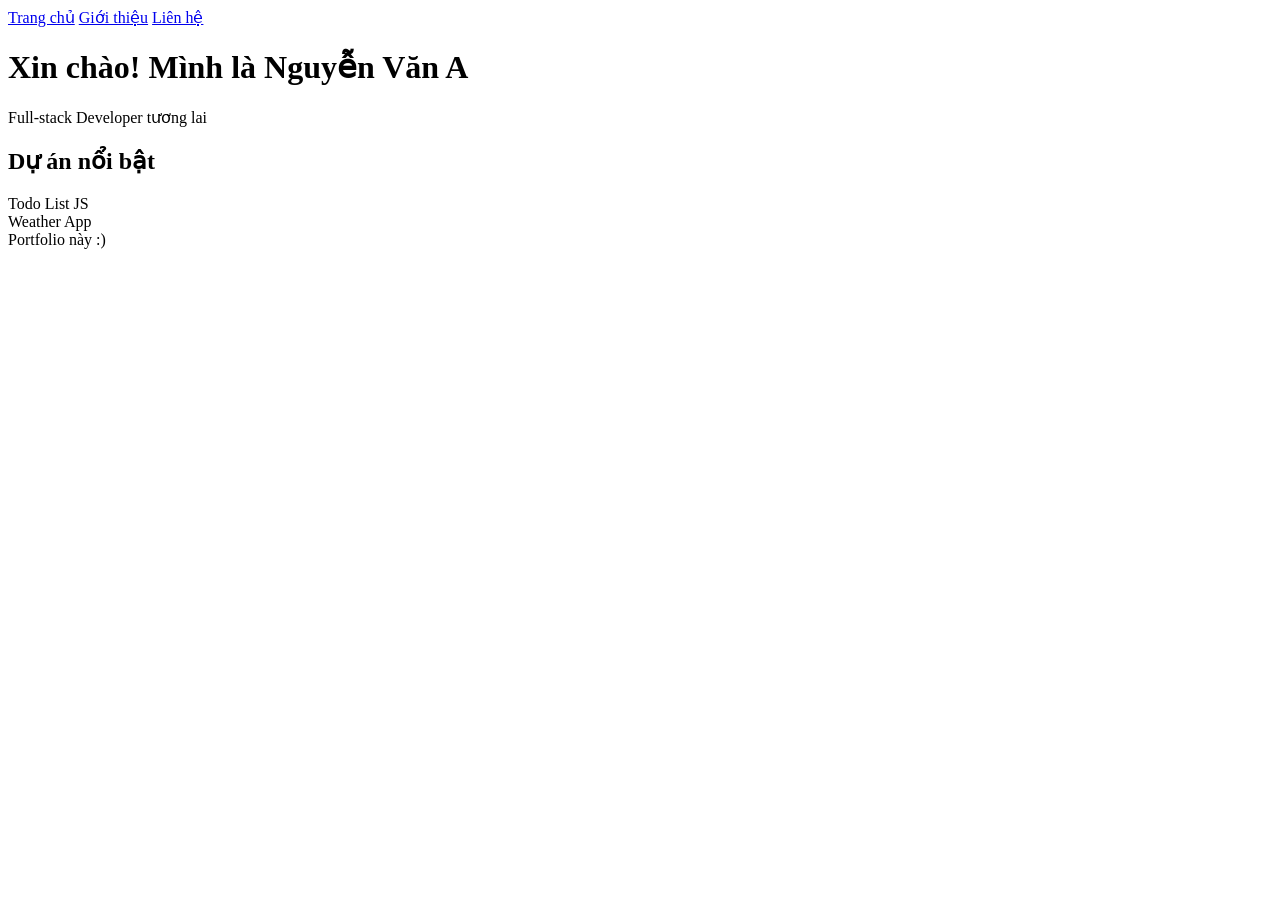
==== index.html @ 1b836569 "Create index.html" ====
<!DOCTYPE html>
<html lang="vi">
<head>
    <meta charset="UTF-8">
    <meta name="viewport" content="width=device-width, initial-scale=1.0">
    <title>Nguyễn Văn A - Portfolio</title>
    <link rel="stylesheet" href="css/style.css">
</head>
<body>
    <nav>
        <a href="index.html">Trang chủ</a>
        <a href="about.html">Giới thiệu</a>
        <a href="contact.html">Liên hệ</a>
    </nav>
    <header>
        <h1>Xin chào! Mình là Nguyễn Văn A</h1>
        <p>Full-stack Developer tương lai</p>
    </header>
    <section>
        <h2>Dự án nổi bật</h2>
        <div class="project">Todo List JS</div>
        <div class="project">Weather App</div>
        <div class="project">Portfolio này :)</div>
    </section>
    <script src="js/script.js"></script>
</body>
</html>
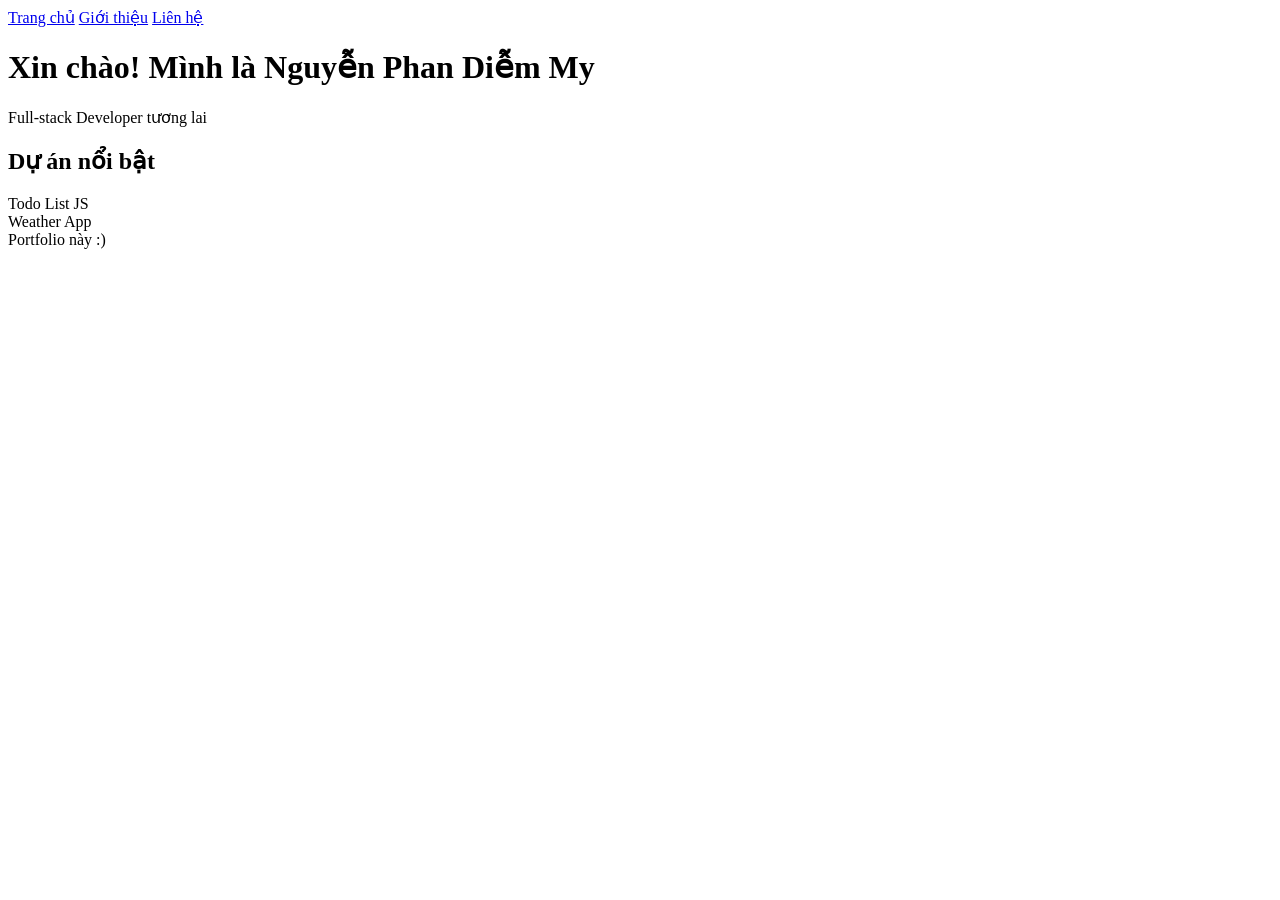
==== commit 00f63357: "Update index.html" ====
--- a/index.html
+++ b/index.html
@@ -3,7 +3,7 @@
 <head>
     <meta charset="UTF-8">
     <meta name="viewport" content="width=device-width, initial-scale=1.0">
-    <title>Nguyễn Văn A - Portfolio</title>
+    <title>Nguyễn Phan Diễm My - Portfolio</title>
     <link rel="stylesheet" href="css/style.css">
 </head>
 <body>
@@ -13,7 +13,7 @@
         <a href="contact.html">Liên hệ</a>
     </nav>
     <header>
-        <h1>Xin chào! Mình là Nguyễn Văn A</h1>
+        <h1>Xin chào! Mình là Nguyễn Phan Diễm My</h1>
         <p>Full-stack Developer tương lai</p>
     </header>
     <section>
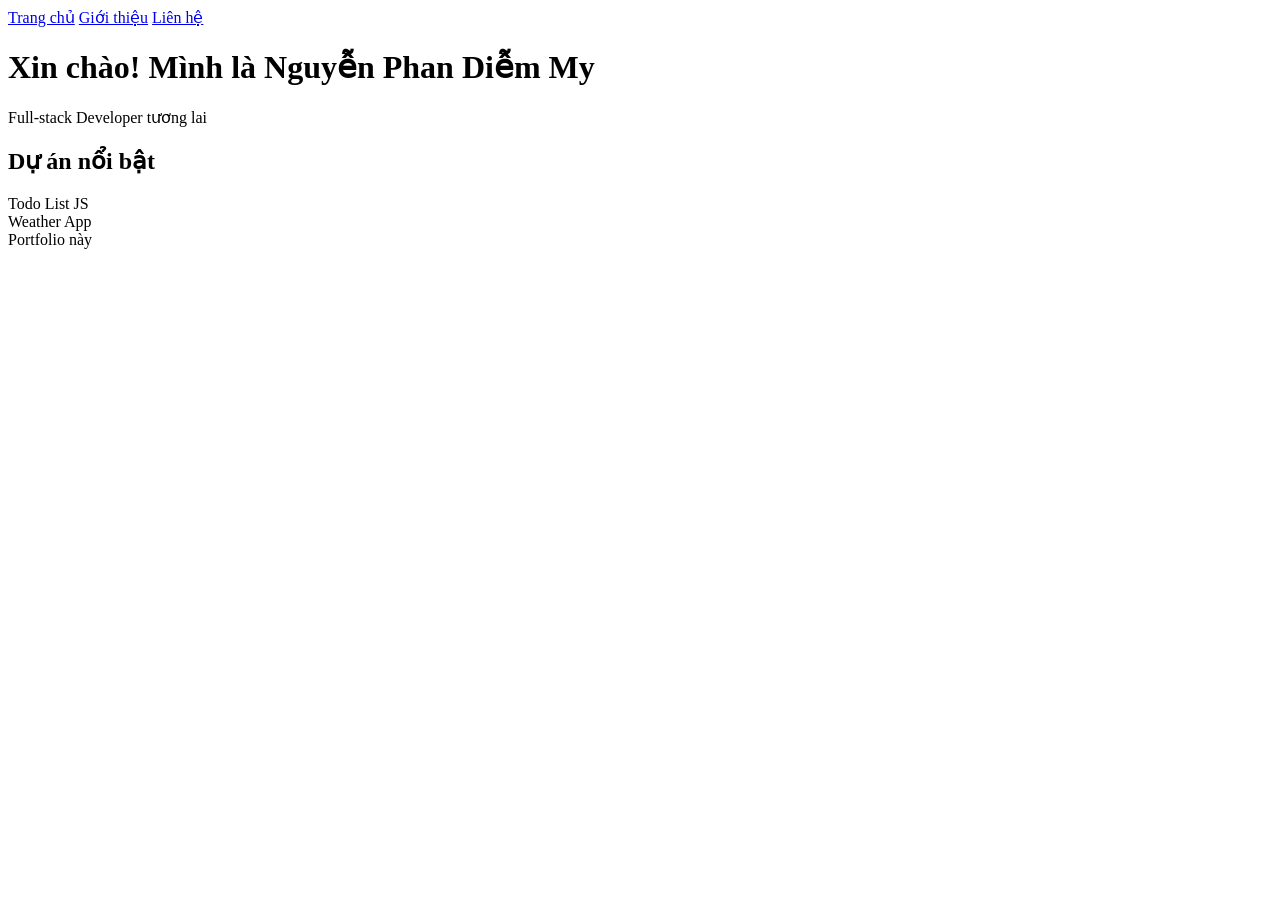
==== commit 4d441f53: "Update index.html" ====
--- a/index.html
+++ b/index.html
@@ -20,7 +20,7 @@
         <h2>Dự án nổi bật</h2>
         <div class="project">Todo List JS</div>
         <div class="project">Weather App</div>
-        <div class="project">Portfolio này :)</div>
+        <div class="project">Portfolio này</div>
     </section>
     <script src="js/script.js"></script>
 </body>
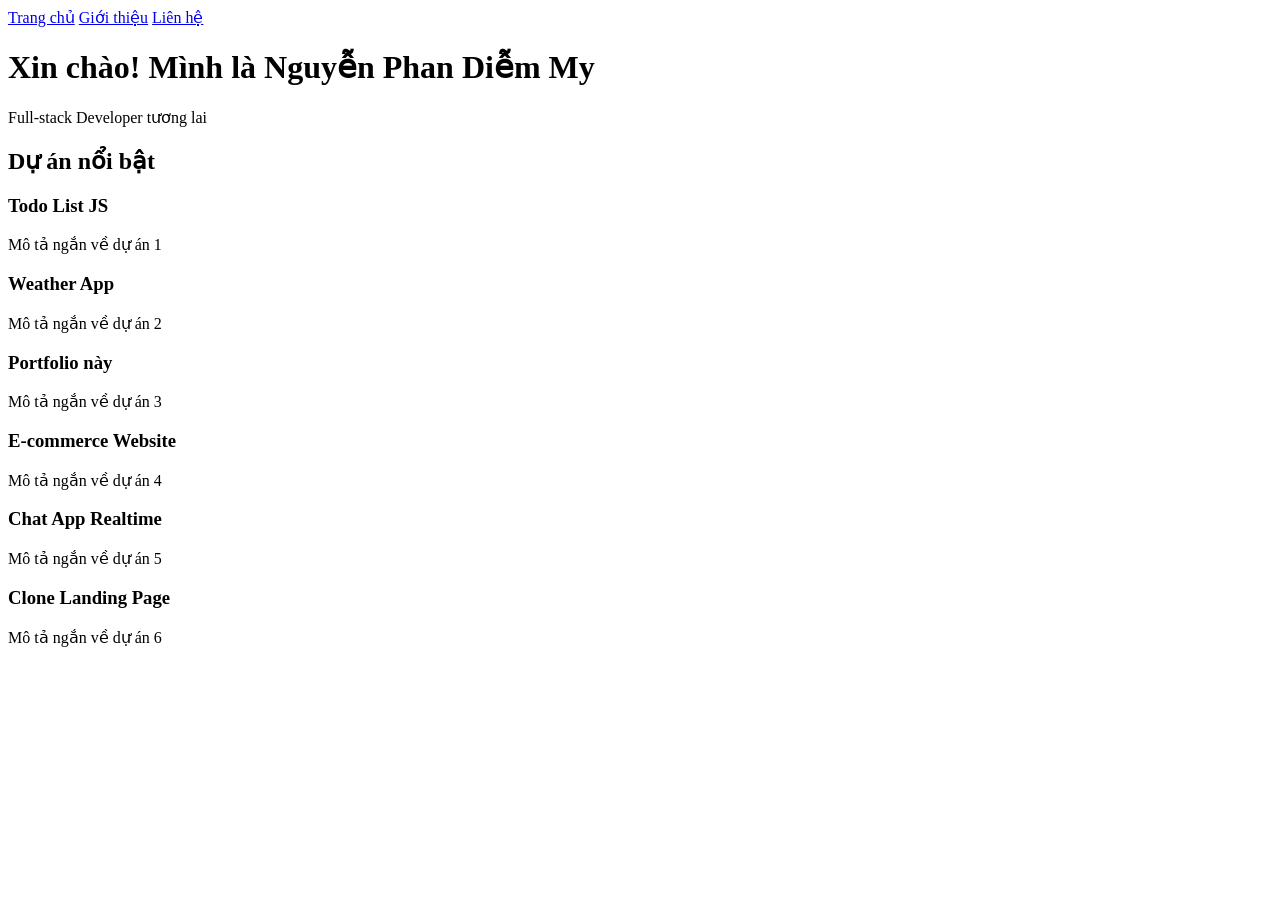
==== commit ce295664: "Update index.html" ====
--- a/index.html
+++ b/index.html
@@ -18,9 +18,12 @@
     </header>
     <section>
         <h2>Dự án nổi bật</h2>
-        <div class="project">Todo List JS</div>
-        <div class="project">Weather App</div>
-        <div class="project">Portfolio này</div>
+        <div class="project"><h3>Todo List JS</h3><p>Mô tả ngắn về dự án 1</p></div>
+        <div class="project"><h3>Weather App</h3><p>Mô tả ngắn về dự án 2</p></div>
+        <div class="project"><h3>Portfolio này</h3><p>Mô tả ngắn về dự án 3</p></div>
+        <div class="project"><h3>E-commerce Website</h3><p>Mô tả ngắn về dự án 4</p></div>
+        <div class="project"><h3>Chat App Realtime</h3><p>Mô tả ngắn về dự án 5</p></div>
+        <div class="project"><h3>Clone Landing Page</h3><p>Mô tả ngắn về dự án 6</p></div>
     </section>
     <script src="js/script.js"></script>
 </body>
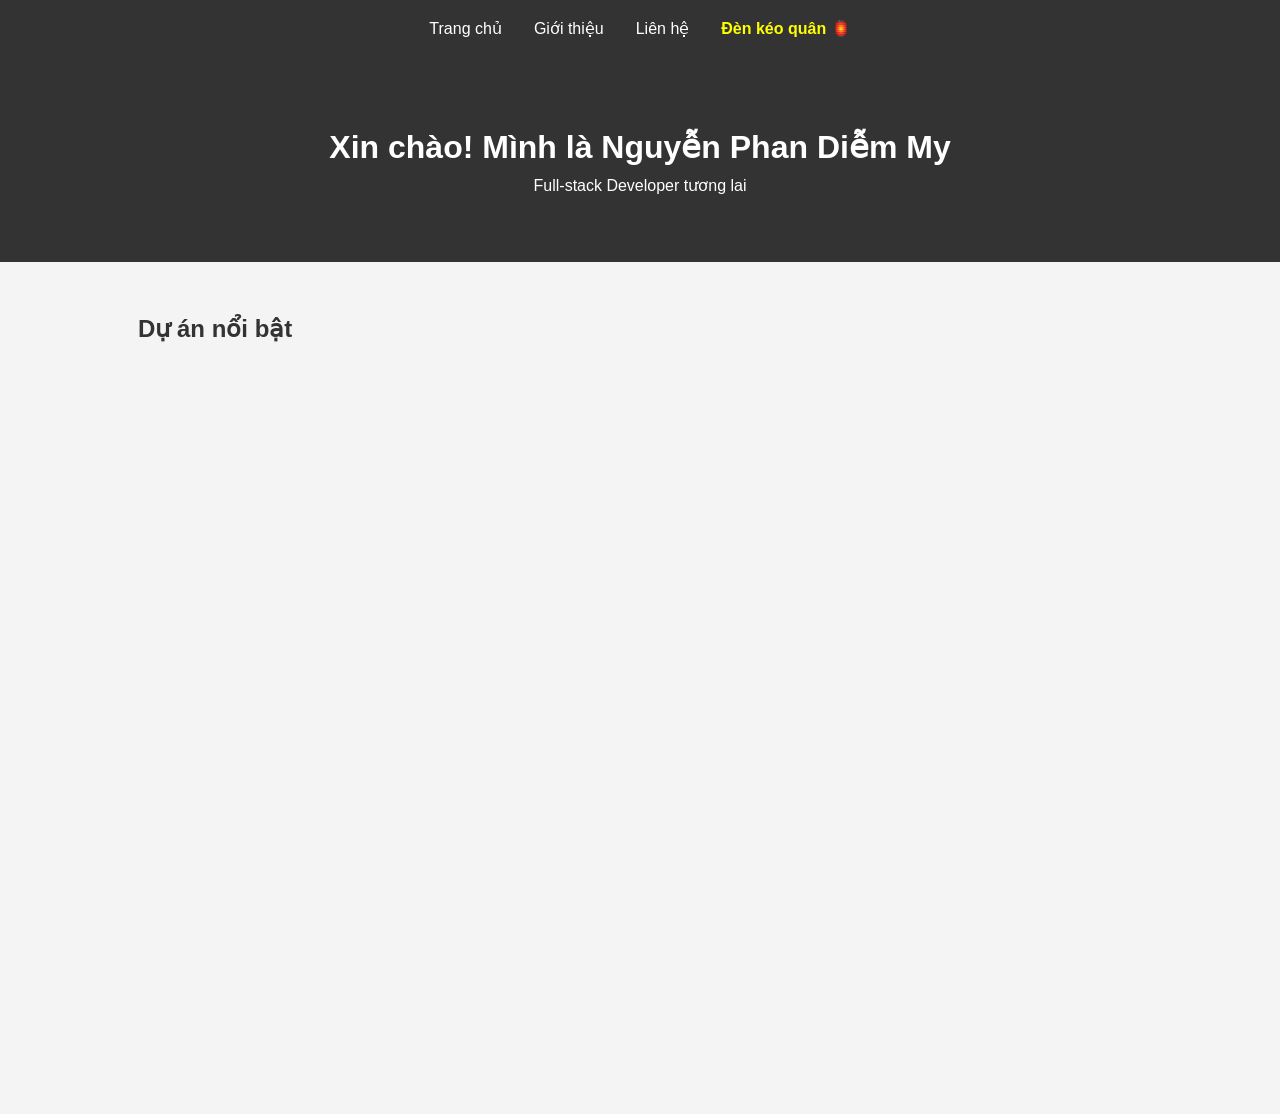
==== commit ebceb019: "Update index.html" ====
--- a/index.html
+++ b/index.html
@@ -11,6 +11,7 @@
         <a href="index.html">Trang chủ</a>
         <a href="about.html">Giới thiệu</a>
         <a href="contact.html">Liên hệ</a>
+        <a href="den-keo-quan/index.html" style="color: yellow; font-weight: bold;">Đèn kéo quân 🏮</a>
     </nav>
     <header>
         <h1>Xin chào! Mình là Nguyễn Phan Diễm My</h1>
--- a/css/style.css
+++ b/css/style.css
@@ -0,0 +1,55 @@
+/* --- CODE CŨ GIỮ NGUYÊN --- */
+* { margin: 0; padding: 0; box-sizing: border-box; }
+body { font-family: 'Segoe UI', sans-serif; line-height: 1.6; background: #f4f4f4; color: #333; transition: background 0.3s, color 0.3s; }
+nav { background: #333; padding: 1rem; text-align: center; display: flex; justify-content: center; align-items: center; }
+nav a { color: white; margin: 0 1rem; text-decoration: none; }
+header { text-align: center; padding: 4rem 2rem; background: #333; color: white; }
+section { padding: 3rem; max-width: 1100px; margin: 0 auto; }
+
+/* --- CHỈNH SỬA CLASS .PROJECT (Để làm hiệu ứng ẩn hiện khi cuộn) --- */
+.project { 
+    background: white; 
+    padding: 2rem; 
+    border-radius: 8px; 
+    box-shadow: 0 2px 10px rgba(0,0,0,0.1); 
+    /* Code phục vụ hiệu ứng cuộn */
+    opacity: 0;
+    transform: translateY(30px);
+    transition: all 0.6s ease-out;
+}
+
+/* Khi JavaScript thêm class này vào, dự án sẽ hiện lên mượt mà */
+.project.show {
+    opacity: 1;
+    transform: translateY(0);
+}
+
+/* --- THÊM MỚI: BỐ CỤC LƯỚI RESPONSIVE (Mobile First) --- */
+/* Mặc định trên Điện thoại: xếp dọc 1 cột */
+.projects-container {
+    display: grid;
+    grid-template-columns: 1fr;
+    gap: 20px;
+    margin-top: 2rem;
+}
+
+/* Trên Máy tính (Màn hình từ 768px trở lên): Tự động chia thành 3 cột */
+@media (min-width: 768px) {
+    .projects-container {
+        grid-template-columns: repeat(3, 1fr);
+    }
+}
+
+/* --- THÊM MỚI: GIAO DIỆN CHẾ ĐỘ TỐI (DARK MODE) --- */
+body.dark-mode {
+    background-color: #121212;
+    color: #f4f4f4;
+}
+body.dark-mode .project {
+    background-color: #1e1e1e;
+    color: white;
+    box-shadow: 0 2px 10px rgba(255,255,255,0.05);
+}
+body.dark-mode header {
+    background-color: #1a1a1a;
+}
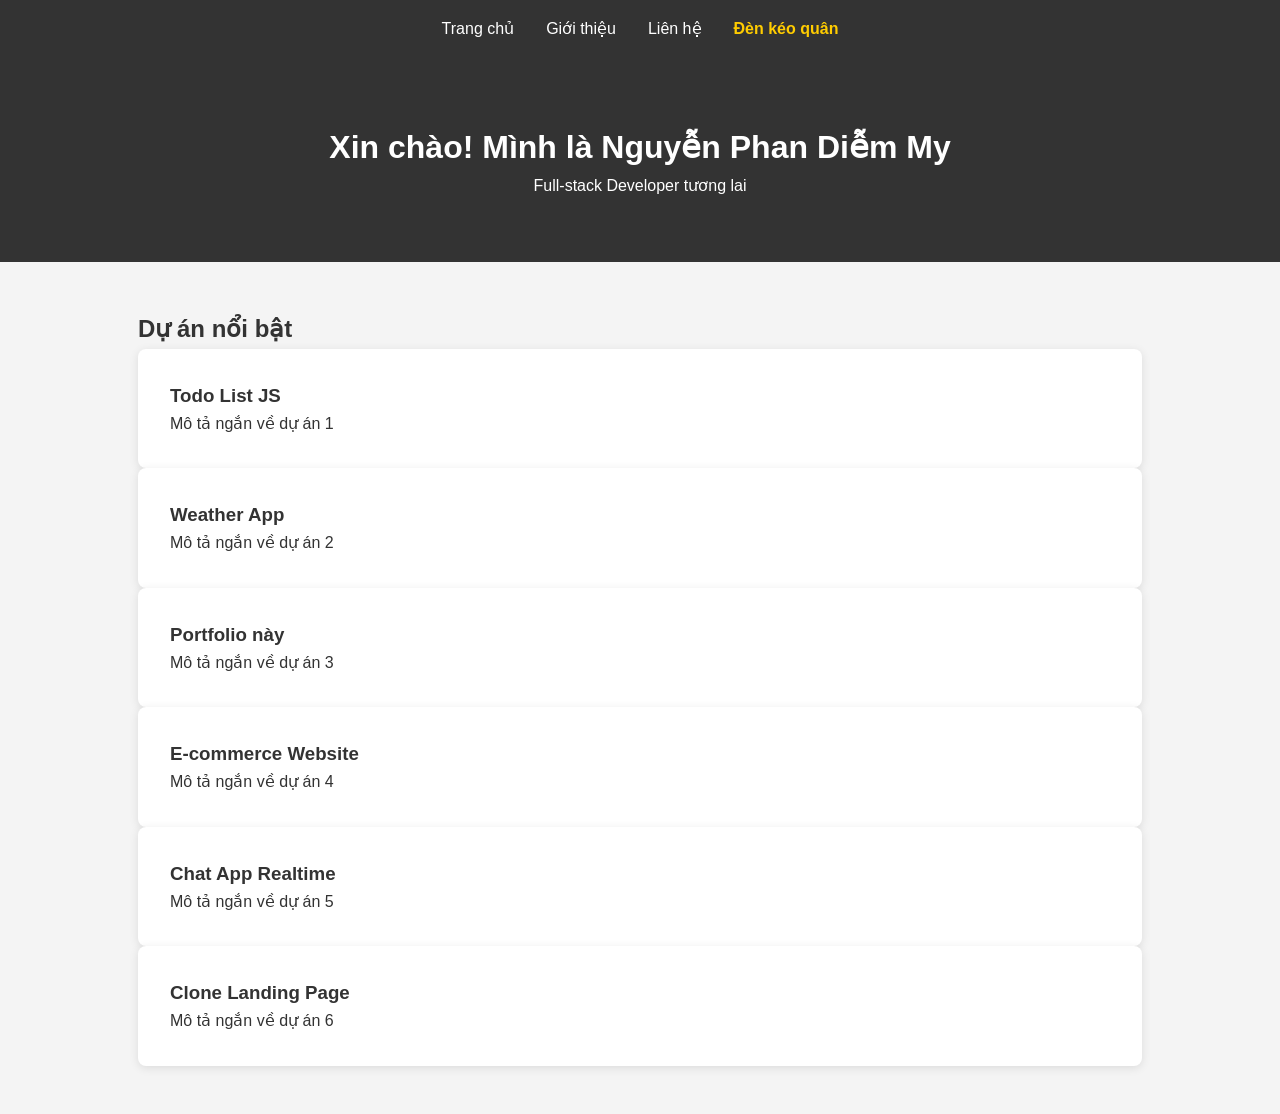
==== commit d92e15f4: "Update index.html" ====
--- a/index.html
+++ b/index.html
@@ -11,7 +11,7 @@
         <a href="index.html">Trang chủ</a>
         <a href="about.html">Giới thiệu</a>
         <a href="contact.html">Liên hệ</a>
-        <a href="den-keo-quan/index.html" style="color: yellow; font-weight: bold;">Đèn kéo quân 🏮</a>
+        <a href="https://nguyenphandiemmy2004-lang.github.io/bai-denkeoquan/den-keo-quan.html" style="color: #ffcc00; font-weight: bold;">Đèn kéo quân</a>
     </nav>
     <header>
         <h1>Xin chào! Mình là Nguyễn Phan Diễm My</h1>
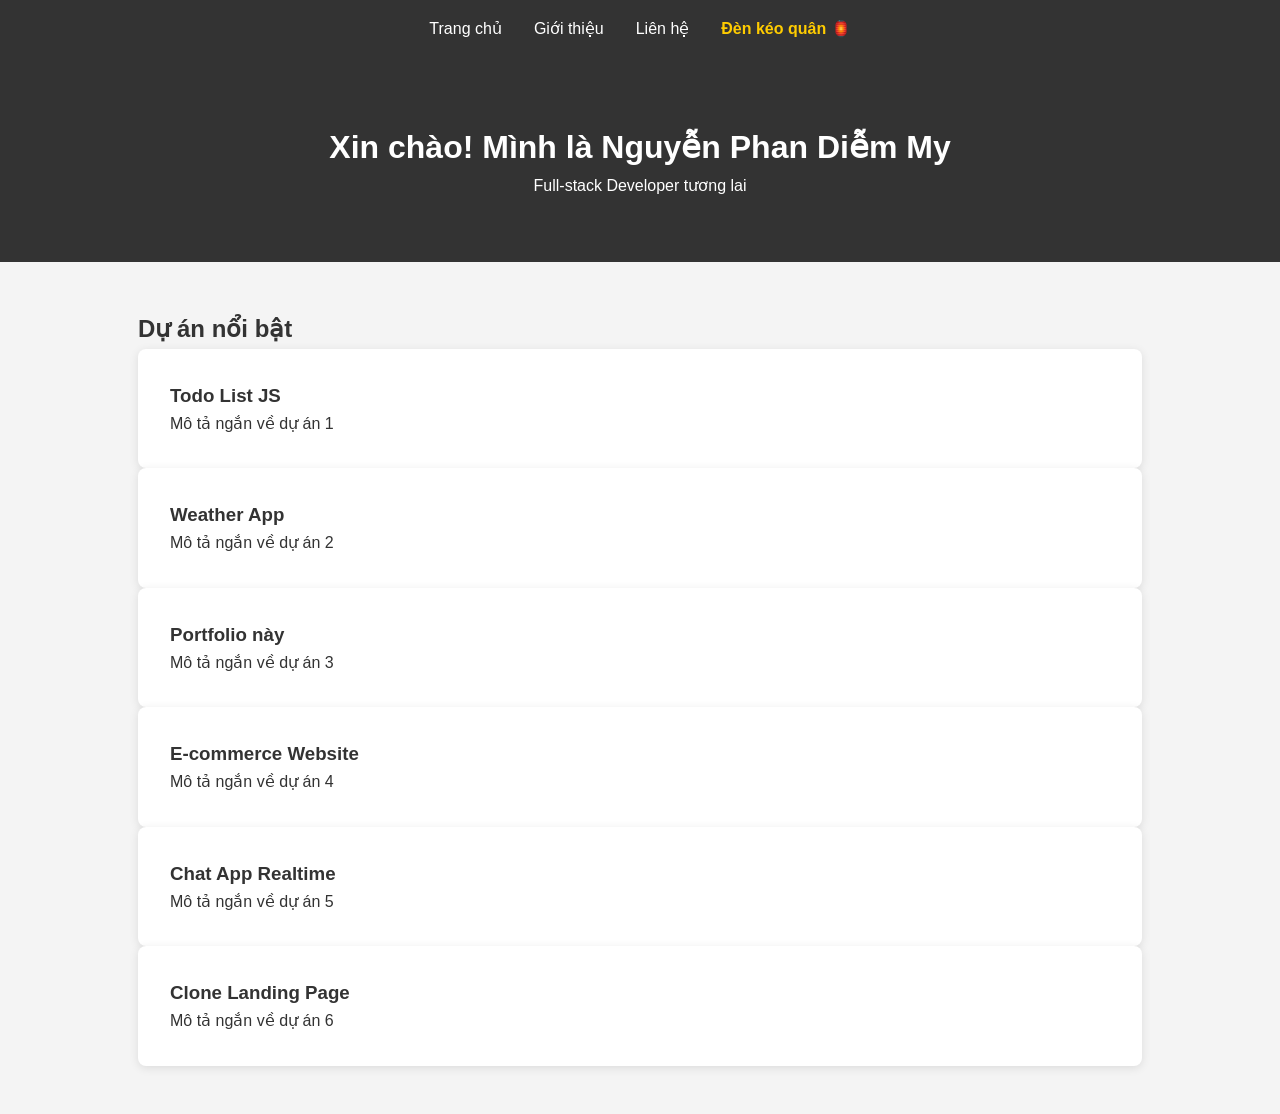
==== commit 6d48334f: "Update index.html" ====
--- a/index.html
+++ b/index.html
@@ -11,7 +11,7 @@
         <a href="index.html">Trang chủ</a>
         <a href="about.html">Giới thiệu</a>
         <a href="contact.html">Liên hệ</a>
-        <a href="https://nguyenphandiemmy2004-lang.github.io/bai-denkeoquan/den-keo-quan.html" style="color: #ffcc00; font-weight: bold;">Đèn kéo quân</a>
+        <a href="https://nguyenphandiemmy2004-lang.github.io/bai-denkeoquan/den-keo-quan.html" style="color: #ffcc00; font-weight: bold;">Đèn kéo quân 🏮</a>    
     </nav>
     <header>
         <h1>Xin chào! Mình là Nguyễn Phan Diễm My</h1>
